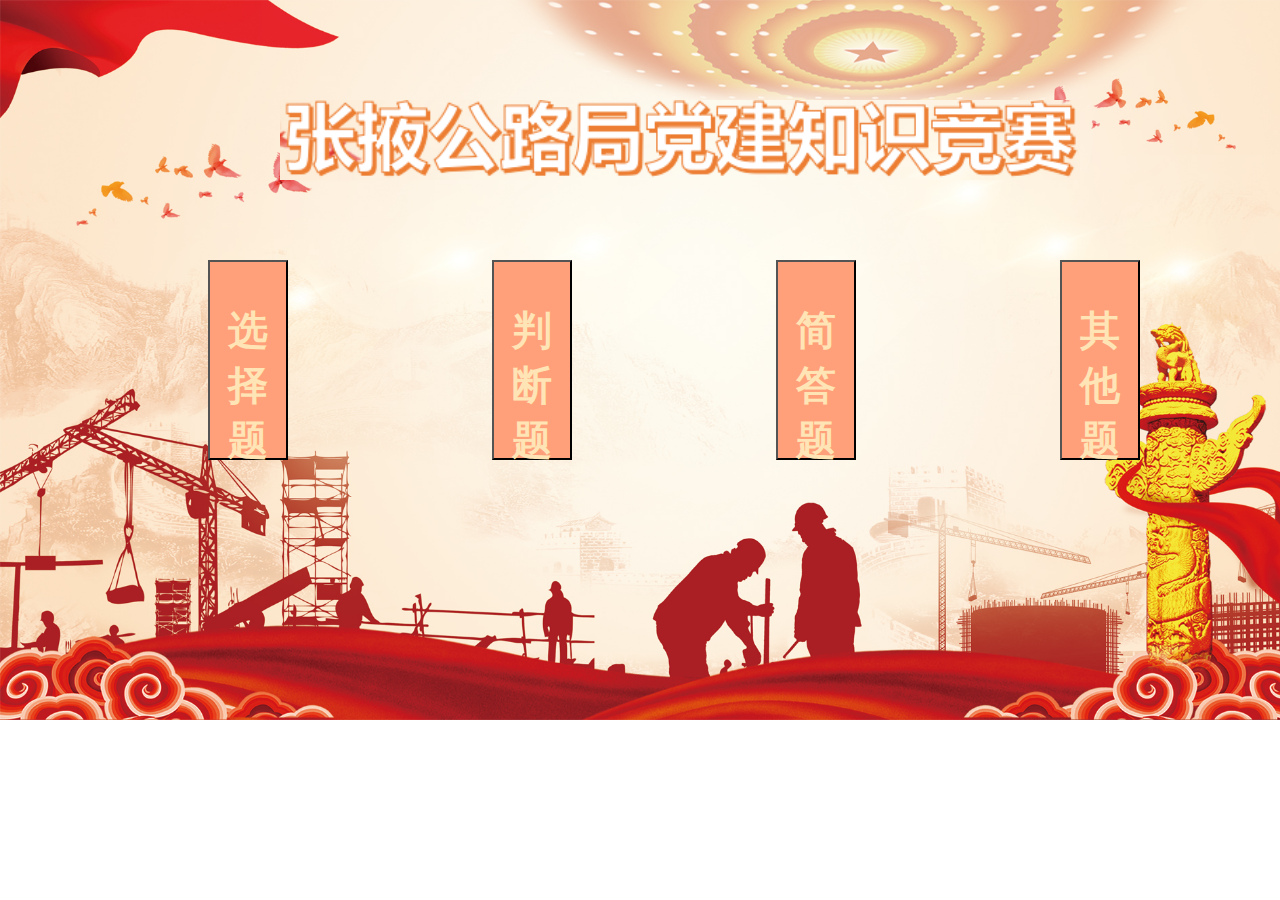
==== index.html @ ffb0e412 "wsw" ====
<!DOCTYPE html>
<html>
	<head>
		<meta charset="utf-8" />
		<title>张掖公路局党建知识竞赛</title>
		<link rel="stylesheet" href="css/main.css" />
	</head>
	<body>
		<div id="main-back">
			<p align="center" >
				<img src="img/title1.png" width="800" height="80" style="position: absolute;left:280px;top: 100px;">
			</p>
			<button id="choice" onclick="javascript:location.href='showchoice.html'"><h1 style="font-family:楷体" ><p style="color:#FFE4B5">选择题</p></h1></button>
			<button id="judge" onclick="javascript:location.href='showweb.html'"><h1 style="font-family:楷体" ><p style="color:#FFE4B5">判断题</p></h1></button>
			<button id="simple" onclick="javascript:location.href='showweb.html'"><h1 style="font-family:楷体" ><p style="color:#FFE4B5">简答题</p></h1></button>
			<button id="other" onclick="javascript:location.href='http://www.baidu.com'"><h1 style="font-family:楷体" ><p style="color:#FFE4B5">其他题</p></h1></button>
		</div>
	</body>
</html>
---- css/main.css ----
body{
	background:url(../img/background.png);
	background-repeat: no-repeat;
	background-size: 100% auto;
	
}
#main-back{
	margin: auto;
	margin-top: 200px;
}
#main-back button{
	background: #FFA07A;
	width: 80px;
	height: 200px;
	margin-top: 60px;
	margin-left: 200px;
	text-align: center;
	font-weight: 100;
	font-size:  20px;
}
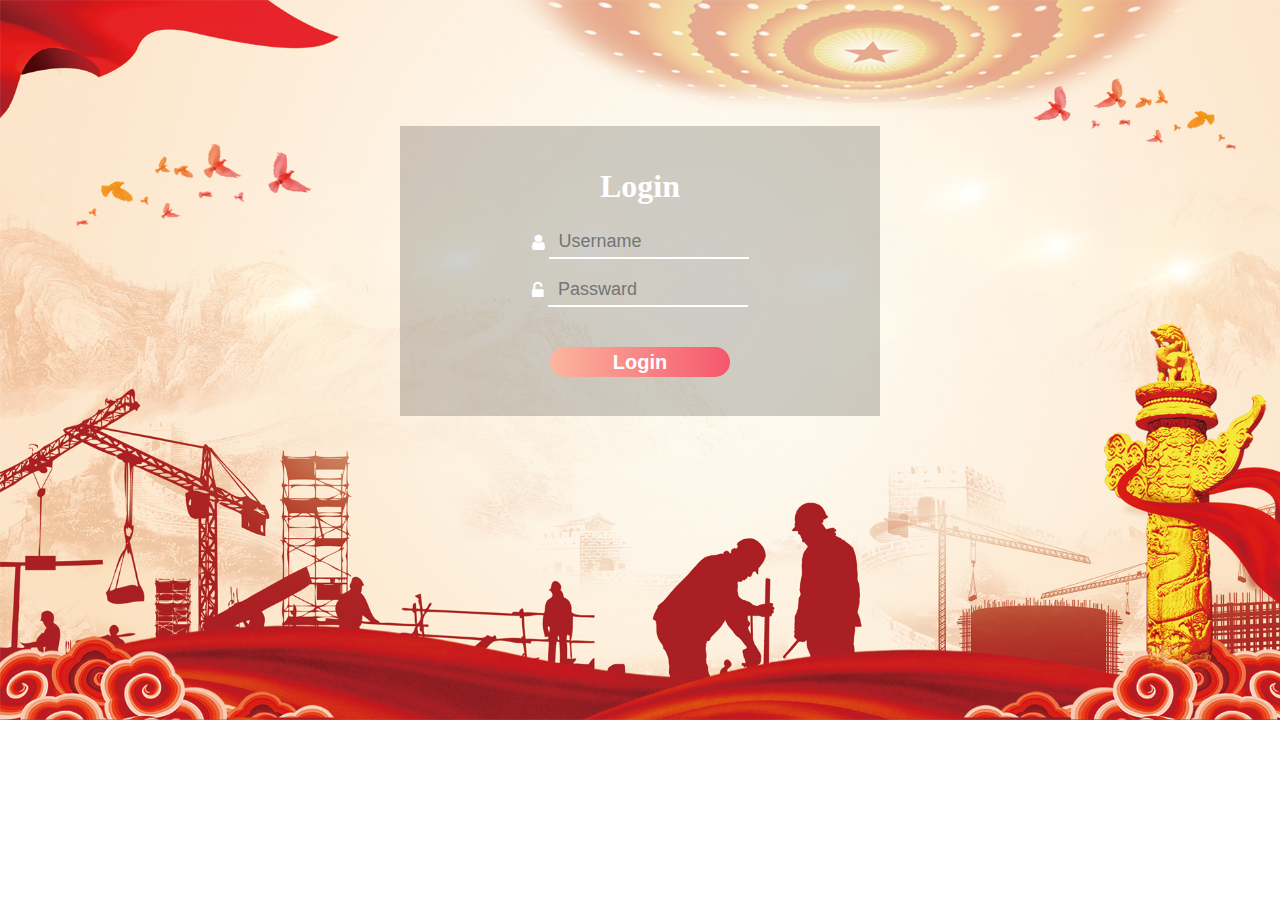
==== commit 52f6fa68: "2020-6-7" ====
--- a/index.html
+++ b/index.html
@@ -1,19 +1,40 @@
 <!DOCTYPE html>
 <html>
 	<head>
-		<meta charset="utf-8" />
-		<title>张掖公路局党建知识竞赛</title>
-		<link rel="stylesheet" href="css/main.css" />
+		<meta charset="UTF-8">
+		<title>张掖公路局知识竞赛登录界面</title>
+		<script src="js/Bmob-2.2.4.min.js"></script>
+		<link rel="stylesheet" href="css/login.css" />
+		<link rel="stylesheet" href="font-awesome-4.7.0/css/font-awesome.min.css">
+		<script> 
+			Bmob.initialize("c262cadfad18ef91", "123456");
+			Bmob.debug(true);
+			function Login(){
+				Bmob.User.login(document.getElementById("username").value,document.getElementById("pwd").value).then(res => {
+				    location.href = "homePage.html";
+				}).catch(err => {
+			  		alert("用户名或密码错误！");
+				});
+			}
+		</script>
 	</head>
 	<body>
-		<div id="main-back">
-			<p align="center" >
-				<img src="img/title1.png" width="800" height="80" style="position: absolute;left:280px;top: 100px;">
-			</p>
-			<button id="choice" onclick="javascript:location.href='showchoice.html'"><h1 style="font-family:楷体" ><p style="color:#FFE4B5">选择题</p></h1></button>
-			<button id="judge" onclick="javascript:location.href='showweb.html'"><h1 style="font-family:楷体" ><p style="color:#FFE4B5">判断题</p></h1></button>
-			<button id="simple" onclick="javascript:location.href='showweb.html'"><h1 style="font-family:楷体" ><p style="color:#FFE4B5">简答题</p></h1></button>
-			<button id="other" onclick="javascript:location.href='http://www.baidu.com'"><h1 style="font-family:楷体" ><p style="color:#FFE4B5">其他题</p></h1></button>
+		<div id="login-box">
+			<h1>Login</h1>
+			<div class="form">
+				<div class="item">
+					<i class="fa fa-user fa-lg" aria-hidden="true"></i> 
+					<input type="text" id="username" placeholder="Username" />
+				</div>
+			</div>
+			<div class="form">
+				<div class="item">
+					<i class="fa fa-unlock-alt fa-lg" aria-hidden="true"></i>
+					<input type="password" id="pwd" placeholder="Passward" />
+				</div>
+			</div>
+			<button onclick="Login()">Login</button>
+			
 		</div>
 	</body>
 </html>
--- a/css/login.css
+++ b/css/login.css
@@ -0,0 +1,46 @@
+body{
+	background:url(../img/background.png);
+	background-repeat: no-repeat;
+	background-size: 100% auto;
+}
+#login-box{
+	width: 30%;
+	height: 250px;
+	margin: 0 auto;
+	margin-top: 10%;
+	text-align: center;
+	background: #00000030;
+	padding: 20px 50px;
+}
+h1{
+	color: #fff;
+}
+#login-box.form{
+	margin-top: 50px;
+}
+#login-box .form .item{
+	margin-top: 15px;
+}
+#login-box .form .item i{
+	font-size: 18px;
+	color: #fff;
+}
+#login-box .form .item input{
+	width: 180px;
+	font-size: 18px;
+	border: 0;
+	border-bottom: 2px solid #fff;
+	padding: 5px 10px;
+	background: #ffffff00;
+}
+#login-box button{
+	margin-top: 40px;
+	width: 180px;
+	height: 30px;
+	font-size: 20px;
+	font-weight: 700;
+	color: #fff;
+	background-image: linear-gradient(to right, #fcb69f 0%, #f5576c 100%);
+	border: 0;
+	border-radius: 15px;
+}
